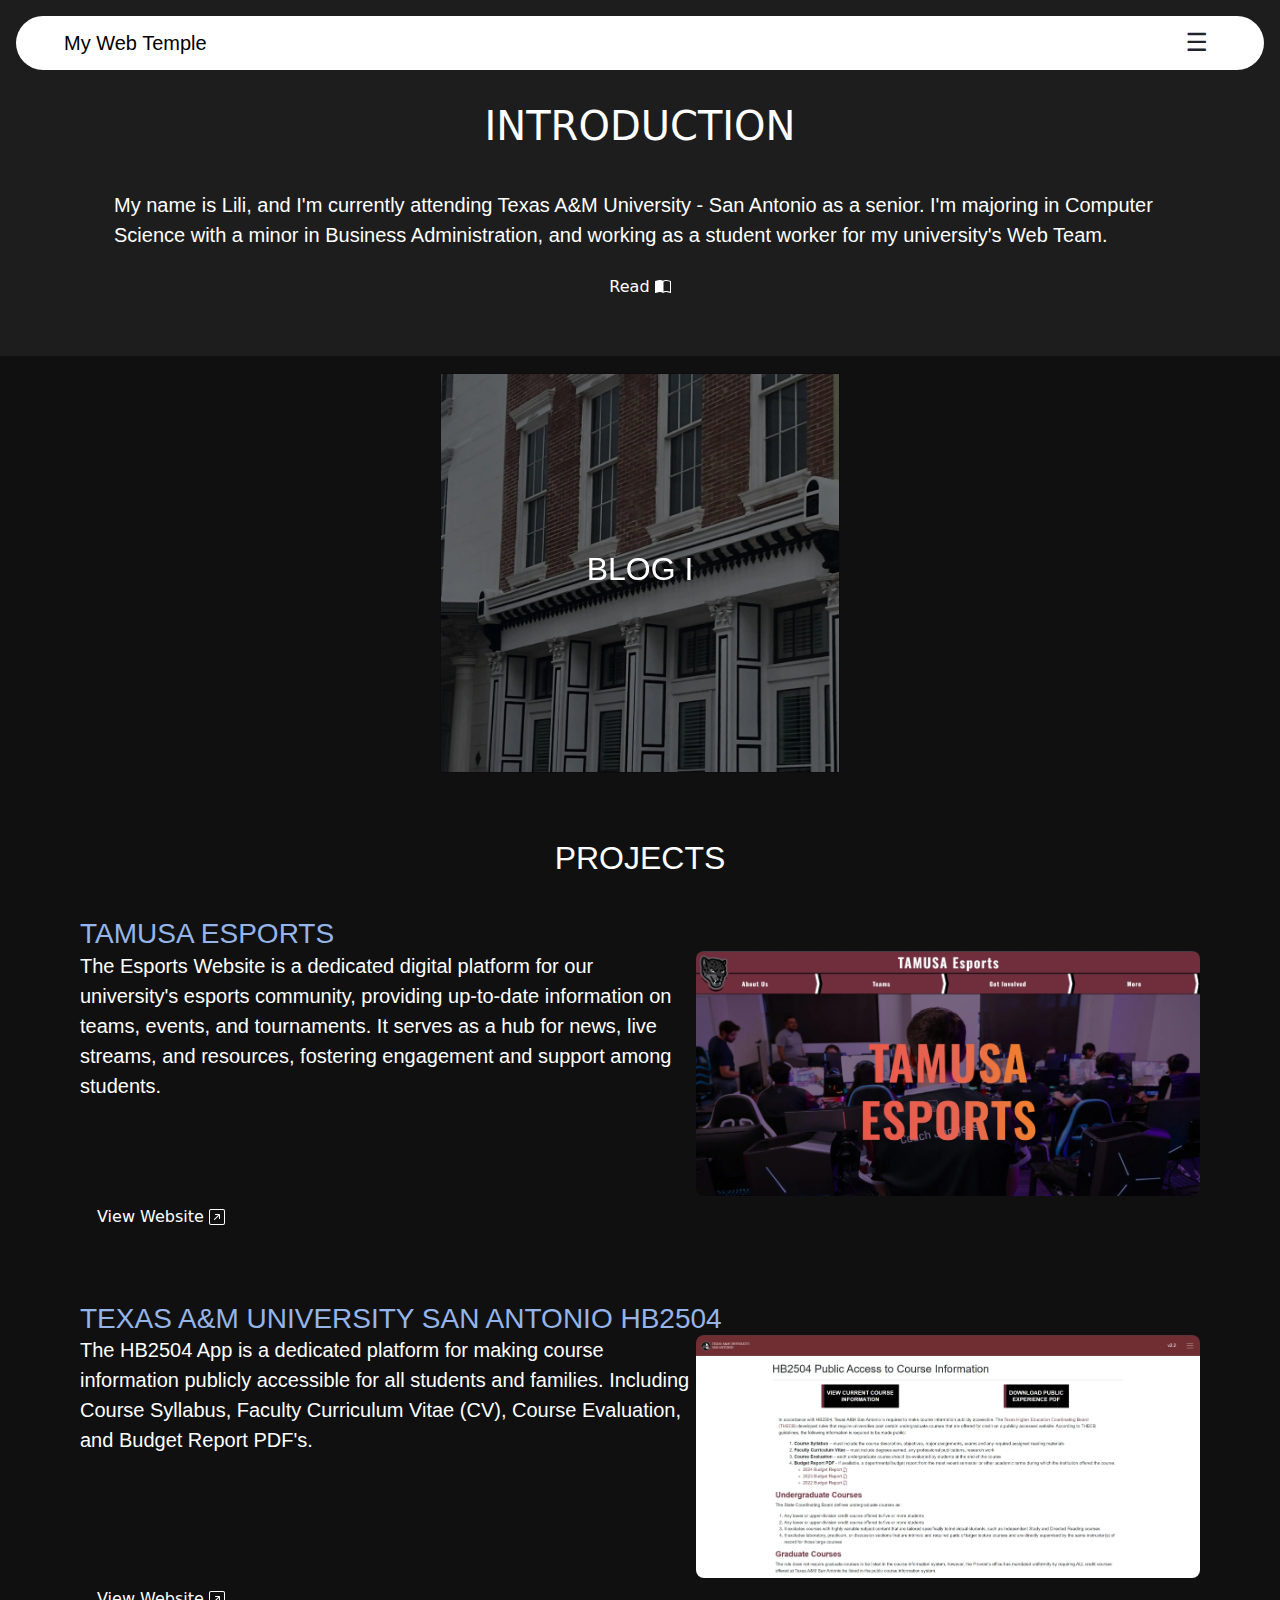
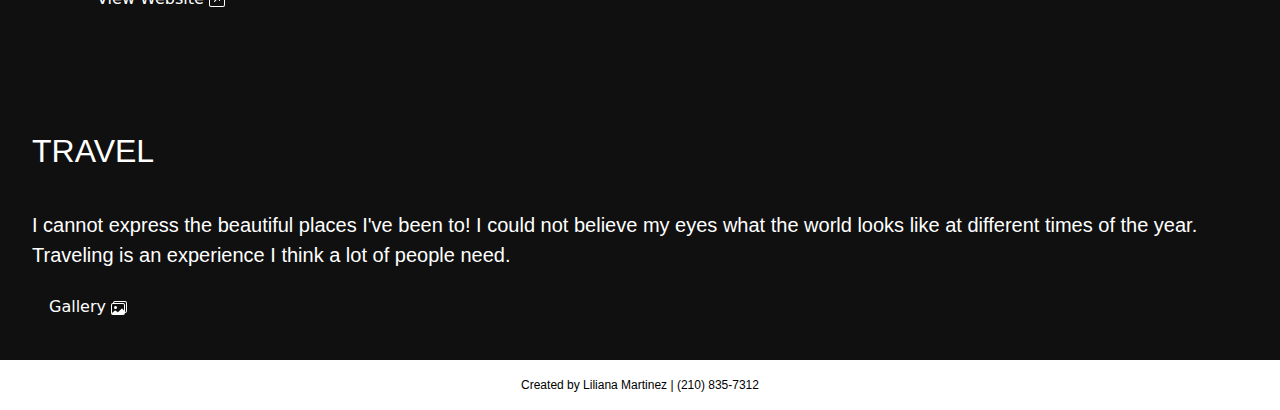
==== index.html @ 43b881ea "Updated index.html and blog-posts.html" ====
<!DOCTYPE html>
<html lang="en">
<head>
    <meta charset="UTF-8">
    <meta name="viewport" content="width=device-width, initial-scale=1.0">
    <title>My Web Temple</title>
    <link href="https://cdn.jsdelivr.net/npm/bootstrap@5.3.3/dist/css/bootstrap.min.css" rel="stylesheet" integrity="sha384-QWTKZyjpPEjISv5WaRU9OFeRpok6YctnYmDr5pNlyT2bRjXh0JMhjY6hW+ALEwIH" crossorigin="anonymous">
    <link href="https://fonts.googleapis.com/css2?family=Montserrat:wght@300&display=swap" rel="stylesheet">
    <link rel="stylesheet" href="/assets/app.css">
</head>
<body>
    <!-- ----------------------------- -->
            <!-- HEADER -->
    <!-- ----------------------------- -->
    <header>
        <div class="nav">
            <div class="title">
                <a href="index.html">My Web Temple</a>
            </div>
            <div class="icon" onclick="toggleMenu()">&#9776;</div>
            <div class="menu" id="myMenu">
                <a href="index.html">Home</a>
                <a href="about.html">About</a>
                <a href="blog-posts.html">Blog</a>
            </div>
        </div>

        <!-- ----------------------------- -->
                <!-- INTRODUCTION -->
        <!-- ----------------------------- -->
        <div class="container">
            <div class="text-container">
                <h1>INTRODUCTION</h1>
                <div class="text-body">
                    <p>My name is Lili, and I'm currently attending Texas A&M University - San Antonio as a senior. 
                        I'm majoring in Computer Science with a minor in Business Administration, and working as 
                        a student worker for my university's Web Team.
                    </p>
                </div>
                <a class="btn" href="about.html">Read <svg xmlns="http://www.w3.org/2000/svg" width="16" height="16" fill="currentColor" class="bi bi-book-half" viewBox="0 0 16 16">
                <path d="M8.5 2.687c.654-.689 1.782-.886 3.112-.752 1.234.124 2.503.523 3.388.893v9.923c-.918-.35-2.107-.692-3.287-.81-1.094-.111-2.278-.039-3.213.492zM8 1.783C7.015.936 5.587.81 4.287.94c-1.514.153-3.042.672-3.994 1.105A.5.5 0 0 0 0 2.5v11a.5.5 0 0 0 .707.455c.882-.4 2.303-.881 3.68-1.02 1.409-.142 2.59.087 3.223.877a.5.5 0 0 0 .78 0c.633-.79 1.814-1.019 3.222-.877 1.378.139 2.8.62 3.681 1.02A.5.5 0 0 0 16 13.5v-11a.5.5 0 0 0-.293-.455c-.952-.433-2.48-.952-3.994-1.105C10.413.809 8.985.936 8 1.783"/>
                </svg></a>
            </div>
        </div>
    </header>

    <!-- ----------------------- -->
            <!-- CARDS -->
    <!-- ----------------------- -->
    <div class="card-container">
        <div class="card">
            <div class="card-front card-1">
                <h2>BLOG I</h2>
            </div>
            <div class="card-back">
                <h2>MY VEGATARIAN JOURNEY</h2>
                <div class="card-body">
                    <p>A brief dive into how I changed my diet.</p>
                    <button id="button"><a href="my-vegetarian-journey.html">View</a></button>
                </div>
            </div>
        </div>
        <!-- <div class="card">
            <div class="card-front card-2">
                <h2>BLOG II</h2>
            </div>
            <div class="card-back">
                <h2>BACK SIDE</h2>
                <div class="card-body">
                    <p>Additional content on the back side of the card.</p>
                    <button id="button">View</button>
                </div>
            </div>
        </div>
        <div class="card">
            <div class="card-front card-3">
                <h2>BLOG III</h2>
            </div>
            <div class="card-back">
                <h2>BACK SIDE</h2>
                <div class="card-body">
                    <p>Additional content on the back side of the card.</p>
                    <button id="button">View</button>
                </div>
            </div>
        </div>
        <div class="card">
            <div class="card-front card-4">
                <h2>BLOG IV</h2>
            </div>
            <div class="card-back">
                <h2>BACK SIDE</h2>
                <div class="card-body">
                    <p>Additional content on the back side of the card.</p>
                <button id="button">View</button>
                </div>
            </div>
        </div> -->
    </div>

    <!-- ----------------------------- -->
            <!-- PROJECTS -->
    <!-- ----------------------------- -->
    <div class="con-two">
        <div class="txt">
            <h2>PROJECTS</h2>
            <div class="projects-container">
                <h3>TAMUSA ESPORTS</h3>
                <div class="project-container">
                    <p>The Esports Website is a dedicated digital platform for 
                        our university's esports community, providing up-to-date 
                        information on teams, events, and tournaments. It serves 
                        as a hub for news, live streams, and resources, fostering 
                        engagement and support among students.</p>
                    <img class="project-img" src="/img/tamusa-esports.webp" alt="">
                    </div>
                    <a class="btn" href="https://www.tamusa.edu/esports/">View Website <svg xmlns="http://www.w3.org/2000/svg" 
                        width="16" height="16" fill="currentColor" class="bi bi-arrow-up-right-square" viewBox="0 0 16 16">
                        <path fill-rule="evenodd" d="M15 2a1 1 0 0 0-1-1H2a1 1 0 0 0-1 1v12a1 1 0 0 0 1 1h12a1 1 0 0 0 1-1zM0 2a2 
                        2 0 0 1 2-2h12a2 2 0 0 1 2 2v12a2 2 0 0 1-2 2H2a2 2 0 0 1-2-2zm5.854 8.803a.5.5 0 1 1-.708-.707L9.243 
                        6H6.475a.5.5 0 1 1 0-1h3.975a.5.5 0 0 1 .5.5v3.975a.5.5 0 1 1-1 0V6.707z"/></svg>
                    </a>
            </div>
                
            <div class="projects-container">
                <h3>TEXAS A&M UNIVERSITY SAN ANTONIO HB2504</h3>
                <div class="project-container">
                    <p>The HB2504 App is a dedicated platform for making 
                        course information publicly accessible for all 
                        students and families. Including Course 
                        Syllabus, Faculty Curriculum Vitae (CV), Course 
                        Evaluation, and Budget Report PDF's. </p>
                    <img class="project-img" src="/img/hb2504.webp" alt="">
                </div>
                <a class="btn" href="https://apps.tamusa.edu/course-information/index.php">View Website <svg xmlns="http://www.w3.org/2000/svg" width="16" height="16" fill="currentColor" class="bi bi-arrow-up-right-square" viewBox="0 0 16 16">
                <path fill-rule="evenodd" d="M15 2a1 1 0 0 0-1-1H2a1 1 0 0 0-1 1v12a1 1 0 0 0 1 1h12a1 1 0 0 0 1-1zM0 2a2 2 0 0 1 2-2h12a2 2 0 0 1 2 2v12a2 2 0 0 1-2 2H2a2 2 0 0 1-2-2zm5.854 8.803a.5.5 0 1 1-.708-.707L9.243 6H6.475a.5.5 0 1 1 0-1h3.975a.5.5 0 0 1 .5.5v3.975a.5.5 0 1 1-1 0V6.707z"/>
                </svg></a>
            </div>
        </div>
    </div>

        <!-- ----------------------------- -->
                <!-- TRAVEL -->
        <!-- ----------------------------- -->
        <div class="travel-container">
            <h2>TRAVEL</h2>
            <div class="travel">
                <p>I cannot express the beautiful places I've been to! I could not believe my eyes what the world 
                    looks like at different times of the year. Traveling is an experience I think a lot of people need.
                </p>
                <a class="btn" href="/gallery/travel-gallery.html">Gallery <svg xmlns="http://www.w3.org/2000/svg" width="16" height="16" fill="currentColor" class="bi bi-images" viewBox="0 0 16 16">
                <path d="M4.502 9a1.5 1.5 0 1 0 0-3 1.5 1.5 0 0 0 0 3"/>
                <path d="M14.002 13a2 2 0 0 1-2 2h-10a2 2 0 0 1-2-2V5A2 2 0 0 1 2 3a2 2 0 0 1 2-2h10a2 2 0 0 1 2 2v8a2 2 0 0 1-1.998 2M14 2H4a1 1 0 0 0-1 1h9.002a2 2 0 0 1 2 2v7A1 1 0 0 0 15 11V3a1 1 0 0 0-1-1M2.002 4a1 1 0 0 0-1 1v8l2.646-2.354a.5.5 0 0 1 .63-.062l2.66 1.773 3.71-3.71a.5.5 0 0 1 .577-.094l1.777 1.947V5a1 1 0 0 0-1-1z"/>
                </svg></a>
            </div>
        </div>

    <!-- ----------------------------- -->
            <!-- FOOTER -->
    <!-- ----------------------------- -->
    <footer>
        <div class="footer">
            <p class="footer-info">Created by Liliana Martinez | (210) 835-7312</p>
        </div>
    </footer>

    <!-- ----------------------------- -->
            <!-- JAVASCRIPT -->
    <!-- ----------------------------- -->
    <script>
        // NAVBAR ICON FUNCTION
        function toggleMenu() {
            var menu = document.getElementById("myMenu");
            if (menu.style.display === "block") {
                menu.style.display = "none";
            } else {
                menu.style.display = "block";
            }
        }

        // ANNOUCEMENTS FUNCTION
        function announcementBox() {
            alert("🔔 ANNOUNCEMENT 🔔\nJust got my third stripe on my white belt! It's been a wild ride on this rollercoaster, and I'm happy to have made some great friends along the way!");
        }

        window.onload = function() {
            setTimeout(announcementBox, 1000);
        };
    </script>
    <script src="https://cdn.jsdelivr.net/npm/bootstrap@5.3.3/dist/js/bootstrap.bundle.min.js" integrity="sha384-YvpcrYf0tY3lHB60NNkmXc5s9fDVZLESaAA55NDzOxhy9GkcIdslK1eN7N6jIeHz" crossorigin="anonymous"></script>
</body>
</html>
---- assets/app.css ----
body {
    padding: 0;
    margin: 0;
    background-color: #000000ef;
}

a {
    color: black;
    text-decoration: none;
    font-family: 'Roboto', sans-serif;
}

p {
    color: white !important;
    font-family: 'Inter', sans-serif;
    font-size: 20px;
}

h1 {
    color: white;
    font-weight: 400;
}

h2 {
    color: white;
    font-family: 'Inter', sans-serif;
}

h3 {
    color: #95B5EA;
    font-family: 'Inter', sans-serif;
    margin: 0;
    text-align: start;
}

header {
    padding: 1rem;
    background-color: #1e1e1eef;
    background-position: center;
    background-repeat: no-repeat;
    background-size: cover;
}

/* ---------------------- */
    /* INTRODUCTION */
/* ---------------------- */
.text-body {
    margin-top: 2rem;
}

/* ---------------- */
    /* CARD */
/* ---------------- */
.card-container {
    perspective: 1000px;
    padding: 1rem;
    display: flex;
    flex-direction: row;
    justify-content: center;
    align-items: center;
}

.card {
    width: 25rem;
    height: 25rem;
    margin: 0.1rem;
    padding: 1rem;
    border-radius: 0;
    background-color: transparent;
    position: relative;
    transform-style: preserve-3d;
    transition: transform 0.6s;
}

.card-front,
.card-back {
    position: absolute;
    width: 100%;
    height: 100%;
    backface-visibility: hidden;
    display: flex;
    flex-direction: column;
    justify-content: center;
    align-items: center;
    text-align: center;
    padding: 1rem;
    top: 0;
    left: 0;
}

.card-back {
    background-color: #4b4b4b;
    transform: rotateY(180deg);
}

.card:hover {
    transform: rotateY(-180deg);
}

.card-body {
    display: flex;
    flex-direction: column;
    justify-content: center;
    align-items: center;
}

.card-1 {
    background-image: url('/img/BLD_2_Dark.webp');
    background-position: center;
    background-repeat: no-repeat;
    background-size: cover;
}

.card-2 {
    background-image: url('/img/BLD_3_Dark.webp');
    background-position: center;
    background-repeat: no-repeat;
    background-size: cover;
}

.card-3 {
    background-image: url('/img/BLD_5_Dark.webp');
    background-position: center;
    background-repeat: no-repeat;
    background-size: cover;
}

.card-4 {
    background-image: url('/img/Cancun-Building-2.webp');
    background-position: center;
    background-repeat: no-repeat;
    background-size: cover;
}

/* -------------------------- */
        /* CONTAINERS */
/* -------------------------- */
.container {
    width: 100%;
    display: flex;
    justify-content: center;
    align-items: center;
}

.con-two {
    width: 100%;
    height: auto;
    display: flex;
    justify-content: center;
    align-items: center;
}

.projects-container {
    margin: 2rem;
}

.project-container{
    display: flex;
    flex-direction: row;
}

/* -------------------------- */
        /* BODY TEXT */
/* -------------------------- */
.text-container {
    border-radius: 1rem;
    padding: 2rem;
    height: auto;
    display: flex;
    flex-direction: column;
    justify-content: center;
    align-items: center !important;
}

.txt {
    margin: 1rem !important;
    border-radius: 1rem;
    padding: 2rem;
    height: auto;
    display: flex;
    flex-direction: column;
    justify-content: center;
    align-items: center !important;
}

.txt p {
    color: black;
}

.txt-end {
    padding: 1rem;
}

.txt-end p {
    color: white;
}

.small-title {
    margin: 0;
    font-size: 1.12rem;
    font-family: 'Roboto', sans-serif;
}

.home-title {
    color: #FCF5C7;
    margin-top: 0;
    margin-bottom: 0.5rem;
}

.white-text {
    color: white;
    font-size: 16px;
    font-family: 'Poppins', sans-serif;
    font-weight: 100;
    margin: 0.5rem 0;
}

.title {
    font-size: 20px;
    color: black;
}

.sm-title {
    color: white;
    margin: 0;
}

.posts-title {
    padding-top: 1rem;
    margin-bottom: 0;
    text-align: center;
    color: white;
}

/* -------------------------- */
        /* BUTTONS */
/* -------------------------- */
.btn {
    padding: 0.5rem 1rem;
    color: white;
}

.btn:hover {
    background-color: white;
    color: black;
    border-radius: 3px;
}

.view-btn {
    font-size: 20px;
    color: white;
    background-color: transparent;
    padding: 0.5rem 1rem;
    border-radius: 3px;
    border: solid 2px white;
}

.view-btn:hover {
    background-color: white;
    border-color: white;
    color: black;
}

#button {
    color: black;
    padding: 0.3rem 2rem;
    background-color: white;
    border: solid 1px white;
    border-radius: 3px;
    text-align: center;
}

/* -------------------------- */
            /* SVG */
/* -------------------------- */
svg {
    text-align: center;
}

/* -------------------------- */
        /* ABOUT PAGE */
/* -------------------------- */
.about-container {
    background-color: #1e1e1eef;
    width: 100%;
}

.about-title {
    margin-top: 0;
    color: white;
    font-family: 'Inter', sans-serif;
    margin-left: 3rem;
    text-align: start;
}

.about-text-container {
    display: flex;
    flex-direction: row;
    justify-content: center;
    align-items: center;
}

.img-container {
    margin: 1rem;
    display: flex;
    justify-content: start;
    align-items: start;
    width: 25%;
    height: 30%;
}

.img-container img {
    display: flex;
    justify-content: start;
    align-items: start;
    width: 100%;
    height: auto;
}

.about-text-body {
    margin: 1rem;
    color: white;
    width: 50%;
    height: 50%;
}

.about-text-body p {
    font-size: 20px;
}

.profile-img {
    box-shadow: 3px 3px 8px black;
}

/* -------------------------- */
        /* NAVBAR */
/* -------------------------- */
.menu {
    font-family: 'Inter', sans-serif;
    display: none;
    position: absolute;
    background-color: white;
    box-shadow: 0px 8px 16px 0px #00000033;
    z-index: 1;
    right: 0;
    top: 60px; /* Adjust based on header height */
    margin: 1rem;
    border-radius: 5px;
}

.menu a {
    color: black;
    padding: 12px 16px;
    text-decoration: none;
    display: block;
    text-align: left;
}

.menu a:hover {
    background-color: #c3c3c3;
    border-radius: 5px;
}

.icon {
    padding: 0.5rem;
    display: block;
    user-select: none;
    font-size: 25px; /* Icon size */
    cursor: pointer;
}

.nav {
    display: flex;
    flex-direction: row;
    justify-content: space-between;
    align-items: center;
    padding-left: 3rem;
    padding-right: 3rem;
    background-color: white;
    border-radius: 50px;
}

/* -------------------------- */
        /* BLOG PAGE */
/* -------------------------- */
.blog {
    width: 100%;
    height: auto;
    text-align: center;
}

.blog-titles {
    margin: 1rem;
    text-align: start;
}

.white-blog-title {
    color: #f1f1f1;
}

/* -------------------------- */
        /* BLOG 1 */
/* -------------------------- */
.blog-title {
    color: #f1f1f1;
    font-family: 'Inter', sans-serif;
    font-weight: 400;
}

.blog-txt-title {
    font-size: 40px;
    text-align: center;
}

.blog-txt-body {
    text-align: center;
}

.blog-txt {
    color: #f1f1f1;
    font-family: 'Inter', sans-serif;
    font-size: 26px;
    text-align: center;
    padding: 1rem;
    margin: 0;
}

/* -------------------------- */
        /* FOOTER */
/* -------------------------- */
.footer {
    background-color: white;
    height: auto;
    width: 100%;
    display: flex;
    justify-content: center;
    align-items: center;
}

.footer-info {
    padding: 1rem 0 1rem 0;
    margin: 0;
    font-size: 12px;
    color: black !important;
}

/* -------------------------- */
        /* GALLERY */
/* -------------------------- */
.gallery-container {
    margin: 1rem;
    text-align: center;
    display: flex;
    flex-direction: column;
    justify-content: center;
    align-items: center;
}

.row {
    display: flex;
    flex-direction: row;
    justify-content: center;
    align-items: center;
}

.col {
    width: 50%;
    height: 50%;
    margin: 2rem;
}

.col img {
    width: 100%;
    height: 100%;
}

/* -------------------------- */
        /* PROJECTS */
/* -------------------------- */
.project-img {
    width: 45%;
    height: 45%;
    border-radius: 0.5rem;
}

/* -------------------------- */
        /* TRAVEL */
/* -------------------------- */
.travel-container {
    padding: 2rem;
    width: 100%;
    height: auto;
    display: flex;
    flex-direction: column;
    justify-content: start;
    align-items: start;
}

.travel {
    margin-top: 2rem;
    display: flex;
    flex-direction: column;
    justify-content: center;
    align-items: start;
}

/* -------------------------- */
        /* MEDIA */
/* -------------------------- */
@media (max-width: 390px) {
    h1 {
        font-size: 18px;
    }

    p {
        font-size: 15px;
    }

    .icon {
        padding: 0.2rem;
        font-size: 25px; /* Icon size */
    }

    .projects-container {
        margin: 1rem;
    }

    .project-container {
        display: flex;
        flex-direction: column;
    }

    .project-img {
        padding-bottom: 1rem;
        margin-bottom: 1rem;
        width: 100%;
        height: 100%;
    }

    .about-text-container {
        display: flex;
        flex-direction: column !important;
        justify-content: center;
        align-items: center;
    }

    .img-container {
        margin: 0;
        padding: 0;
        display: flex;
        justify-content: center;
        align-items: center;
    }

    .profile-img {
        padding: 1rem;
        box-shadow: none;
    }

    .card-container {
        padding: 0;
        display: flex;
        flex-direction: column;
        justify-content: center;
        align-items: center;
    }

    .card {
        margin: 1rem;
        width: 18rem;
        height: 18rem;
    }
}

/* ---------------- */
    /* 430px */
/* ---------------- */
@media (max-width: 430px) {
    h1 {
        font-size: 26px;
    }

    .container {
        width: 100%;
        display: flex;
        flex-direction: column;
        justify-content: start;
        align-items: start;
    }

    .txt {
        padding: 1rem;
    }

    .box-container {
        display: flex;
        flex-direction: column;
        justify-content: center;
        align-items: center;
    }

    .con-two {
        padding: 0;
        width: 100%;
        display: flex;
        justify-content: center;
        align-items: center;
    }

    .about-title {
        color: white;
        font-weight: 600;
        font-size: 28px;
    }

    .about-text-container {
        display: flex;
        flex-direction: column !important;
        justify-content: center;
        align-items: center;
    }

    .about-text-body {
        margin: 0;
        padding: 1rem;
        width: 75%;
        height: auto;
    }

    .about-text-body p {
        font-size: 20px;
    }

    .img-container {
        width: 100%;
        height: auto;
    }

    .img-container img {
        border-radius: 0;
    }

    .about-title {
        text-align: center;
        margin-left: 0;
    }

    .bread-crumb {
        display: flex;
        flex-direction: row;
        justify-content: center;
        align-items: center;
        margin: 0;
    }

    .row {
        display: flex;
        flex-direction: column;
        justify-content: center;
        align-items: center;
    }

    .col {
        margin: 1rem;
        width: 100%;
    }

    .projects-container {
        margin: 1rem;
    }

    .project-container {
        display: flex;
        flex-direction: column;
    }

    .project-img {
        padding-bottom: 1rem;
        margin-bottom: 1rem;
        width: 100%;
        height: 100%;
    }

    .card-container {
        padding: 0;
        display: flex;
        flex-direction: column;
        justify-content: center;
        align-items: center;
    }

    .card {
        margin: 1rem;
        width: 18rem;
        height: 18rem;
    }
}

/* ---------------- */
    /* 768px */
/* ---------------- */
@media (max-width: 768px) {
    .con-two {
        width: 100%;
        padding: 0;
        display: flex;
        justify-content: center;
        align-items: center;
    }

    .box-container {
        width: 100%;
        display: flex;
        flex-direction: column;
    }

    .txt-end {
        display: flex;
        flex-direction: column;
        justify-content: end;
    }

    .about-title {
        color: white;
        font-weight: 600;
        font-size: 28px;
    }

    .about-text-container {
        display: flex;
        flex-direction: column;
        justify-content: center;
        align-items: center;
    }

    .about-text-body {
        margin: 0;
        padding: 1rem;
        width: 75%;
        height: auto;
    }

    .img-container {
        border-radius: 0;
        width: 100%;
        height: auto;
    }

    .img-container img {
        border-radius: 0;
    }

    .about-title {
        text-align: center;
        margin-left: 0;
    }

    .projects-container {
        margin: 1rem;
    }

    .project-container {
        display: flex;
        flex-direction: column;
    }

    .project-img {
        padding-bottom: 1rem;
        margin-bottom: 1rem;
        width: 100%;
        height: 100%;
    }
}

/* ---------------- */
    /* 820px */
/* ---------------- */
@media (max-width: 820px) {
    .con-two {
        width: 100%;
        padding: 0;
        display: flex;
        justify-content: center;
        align-items: center;
    }

    .box-container {
        width: 100%;
        display: flex;
        flex-direction: column;
    }

    .txt-end {
        display: flex;
        flex-direction: column;
        justify-content: end;
    }

    .about-title {
        color: white;
        font-weight: 600;
        font-size: 28px;
    }

    .about-text-container {
        display: flex;
        flex-direction: row;
        justify-content: center;
        align-items: center;
    }

    .about-text-body {
        margin: 0;
        padding: 1rem;
        width: 75%;
        height: auto;
    }

    .img-container {
        border-radius: 0;
        width: 100%;
        height: auto;
    }

    .img-container img {
        border-radius: 0;
    }

    .about-title {
        text-align: center;
        margin-left: 0;
    }

    .projects-container {
        margin: 1rem;
    }

    .project-container {
        display: flex;
        flex-direction: column;
    }

    .project-img {
        padding-bottom: 1rem;
        margin-bottom: 1rem;
        width: 100%;
        height: 100%;
    }

    .profile-img {
        width: 20rem !important;
        height: 20rem !important;
    }
}

/* ---------------- */
    /* 1064px */
/* ---------------- */
@media (max-width: 1064px) {
    .blog-txt-body {
        padding: 1rem;
    }

    .con-two {
        width: 100%;
        padding: 0;
        display: flex;
        justify-content: center;
        align-items: center;
    }

    .box-container {
        width: 100%;
        display: flex;
        flex-direction: column;
    }

    .txt-end {
        display: flex;
        flex-direction: column;
        justify-content: end;
    }

    .about-title {
        color: white;
        font-weight: 600;
        font-size: 28px;
    }

    .about-text-container {
        display: flex;
        flex-direction: row;
        justify-content: center;
        align-items: center;
    }

    .about-text-body {
        width: 100%;
        height: auto;
        display: flex;
        flex-direction: column;
        justify-content: center;
        align-items: start;
    }

    .about-text-body p {
        font-size: 15px;
    }

    .img-container {
        border-radius: 0;
        width: 100%;
        height: auto;
        display: flex;
        justify-content: center;
        align-items: center;
    }

    .img-container img {
        border-radius: 0;
    }

    .about-title {
        text-align: center;
        margin-left: 0;
    }

    .projects-container {
        margin: 1rem;
    }

    .project-container {
        display: flex;
        flex-direction: column;
    }

    .project-img {
        padding-bottom: 1rem;
        margin-bottom: 1rem;
        width: 100%;
        height: 100%;
    }

    .profile-img {
        width: 20rem !important;
        height: 20rem !important;
    }
}
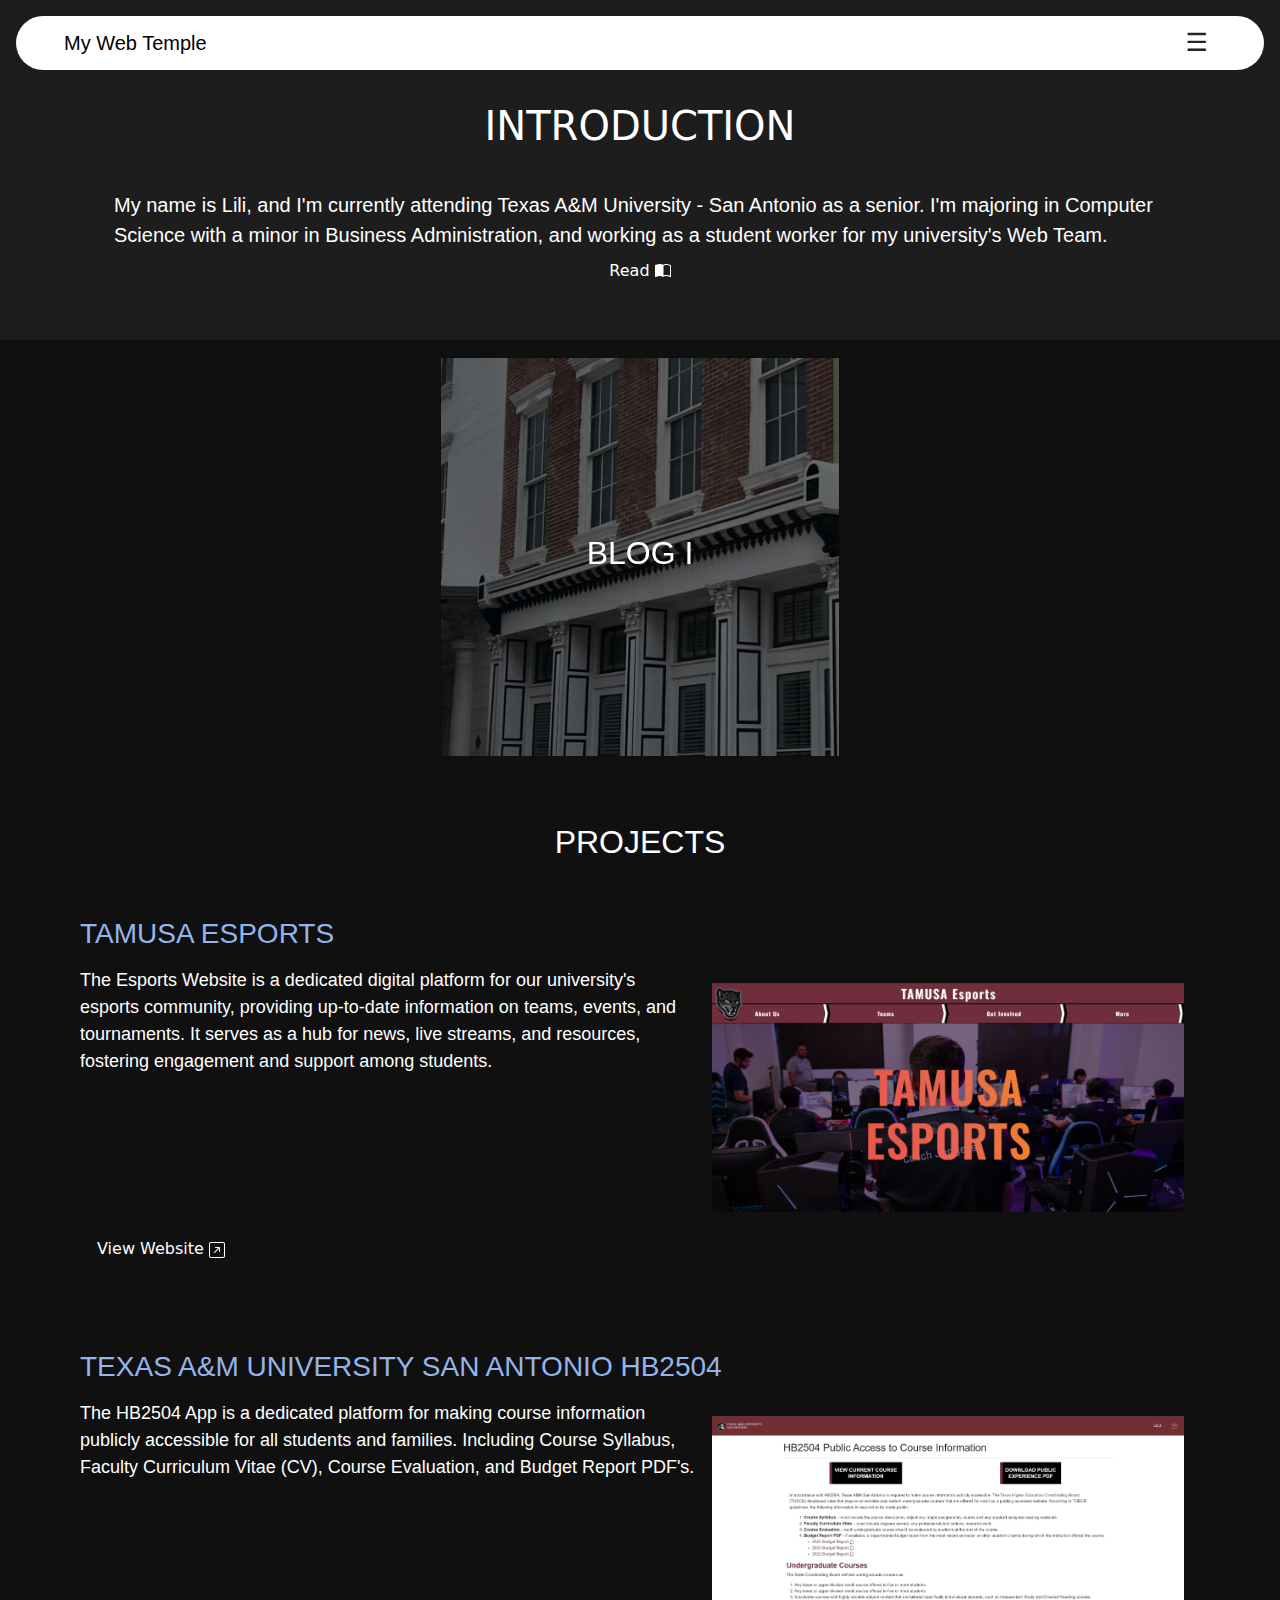
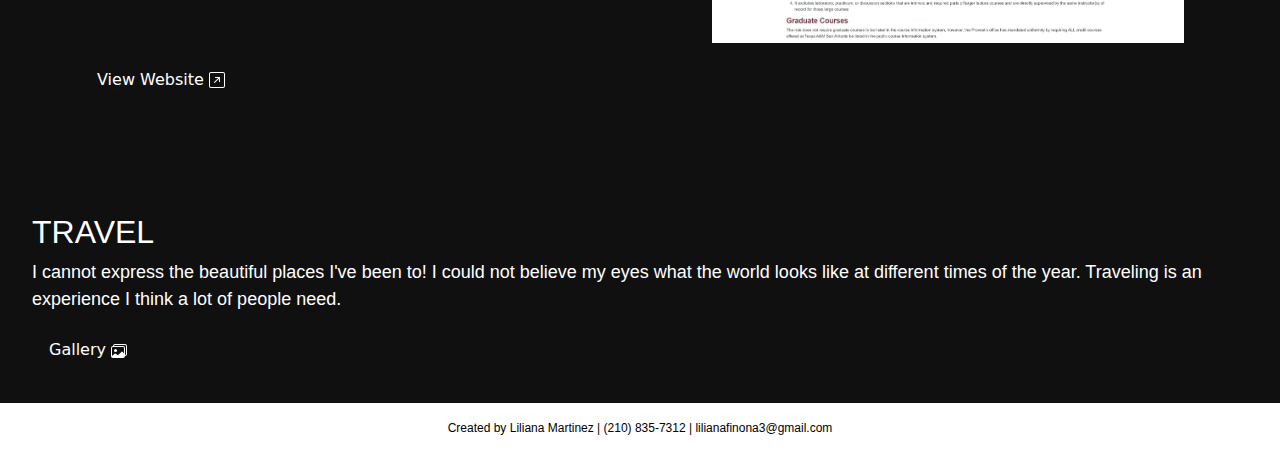
==== commit 98dec085: "Merge pull request #115 from LiliMartinez23/lili-branch" ====
--- a/index.html
+++ b/index.html
@@ -53,7 +53,7 @@
                 <h2>BLOG I</h2>
             </div>
             <div class="card-back">
-                <h2>MY VEGATARIAN JOURNEY</h2>
+                <h2>MY VEGETARIAN JOURNEY</h2>
                 <div class="card-body">
                     <p>A brief dive into how I changed my diet.</p>
                     <button id="button"><a href="my-vegetarian-journey.html">View</a></button>
@@ -160,7 +160,7 @@
     <!-- ----------------------------- -->
     <footer>
         <div class="footer">
-            <p class="footer-info">Created by Liliana Martinez | (210) 835-7312</p>
+            <p class="footer-info">Created by Liliana Martinez | (210) 835-7312 | <a href="mailto:lilianafinona3@gmail.com">lilianafinona3@gmail.com</a></p>
         </div>
     </footer>
 
--- a/assets/app.css
+++ b/assets/app.css
@@ -13,7 +13,7 @@
 p {
     color: white !important;
     font-family: 'Inter', sans-serif;
-    font-size: 20px;
+    margin: 0;
 }
 
 h1 {
@@ -30,6 +30,7 @@
     color: #95B5EA;
     font-family: 'Inter', sans-serif;
     margin: 0;
+    padding: 1rem 0 1rem 0;
     text-align: start;
 }
 
@@ -46,6 +47,10 @@
 /* ---------------------- */
 .text-body {
     margin-top: 2rem;
+}
+
+.text-body p {
+    font-size: 20px;
 }
 
 /* ---------------- */
@@ -413,6 +418,12 @@
 }
 
 .blog-txt-body {
+    width: 100%;
+    padding: 2rem;
+    display: flex;
+    flex-direction: column;
+    justify-content: center;
+    align-items: center;
     text-align: center;
 }
 
@@ -425,6 +436,43 @@
     margin: 0;
 }
 
+.blog-body {
+    margin-top: 1rem;
+    display: flex;
+    flex-direction: row;
+    justify-content: center;
+    align-items: center;
+}
+
+/* .blog-body p {
+    font-size: 18px;
+} */
+
+.blog-body-list {
+    text-align: start;
+    padding: 0 5rem 0 5rem;
+    width: 100%;
+    display: flex;
+    flex-direction: column;
+    justify-content: center;
+    align-items: center;
+}
+
+.blog-body-list p {
+    margin-bottom: 1rem;
+}
+
+.blog-img {
+    width: 15rem;
+    height: auto;
+    margin-top: 0.5rem;
+    transition: transform 0.3s ease;
+}
+
+.blog-img:hover {
+    transform: scale(1.07);
+}
+
 /* -------------------------- */
         /* FOOTER */
 /* -------------------------- */
@@ -481,6 +529,11 @@
     width: 45%;
     height: 45%;
     border-radius: 0.5rem;
+    padding: 1rem;
+}
+
+.project-container p {
+    font-size: 18px;
 }
 
 /* -------------------------- */
@@ -497,11 +550,15 @@
 }
 
 .travel {
-    margin-top: 2rem;
     display: flex;
     flex-direction: column;
     justify-content: center;
     align-items: start;
+}
+
+.travel p {
+    font-size: 18px;
+    margin-bottom: 1rem;
 }
 
 /* -------------------------- */
@@ -569,6 +626,10 @@
         margin: 1rem;
         width: 18rem;
         height: 18rem;
+    }
+
+    .blog-body-list {
+        padding: 0;
     }
 }
 
@@ -691,8 +752,12 @@
 
     .card {
         margin: 1rem;
-        width: 18rem;
-        height: 18rem;
+        width: 22rem;
+        height: 22rem;
+    }
+
+    .blog-body-list {
+        padding: 0;
     }
 }
 
@@ -769,6 +834,11 @@
         margin-bottom: 1rem;
         width: 100%;
         height: 100%;
+    }
+
+    .blog-img {
+        width: 15rem;
+        height: auto;
     }
 }
 
@@ -945,4 +1015,12 @@
         width: 20rem !important;
         height: 20rem !important;
     }
+
+    .blog-body {
+        margin-top: 1rem;
+        display: flex;
+        flex-direction: column;
+        justify-content: center;
+        align-items: center;
+    }
 }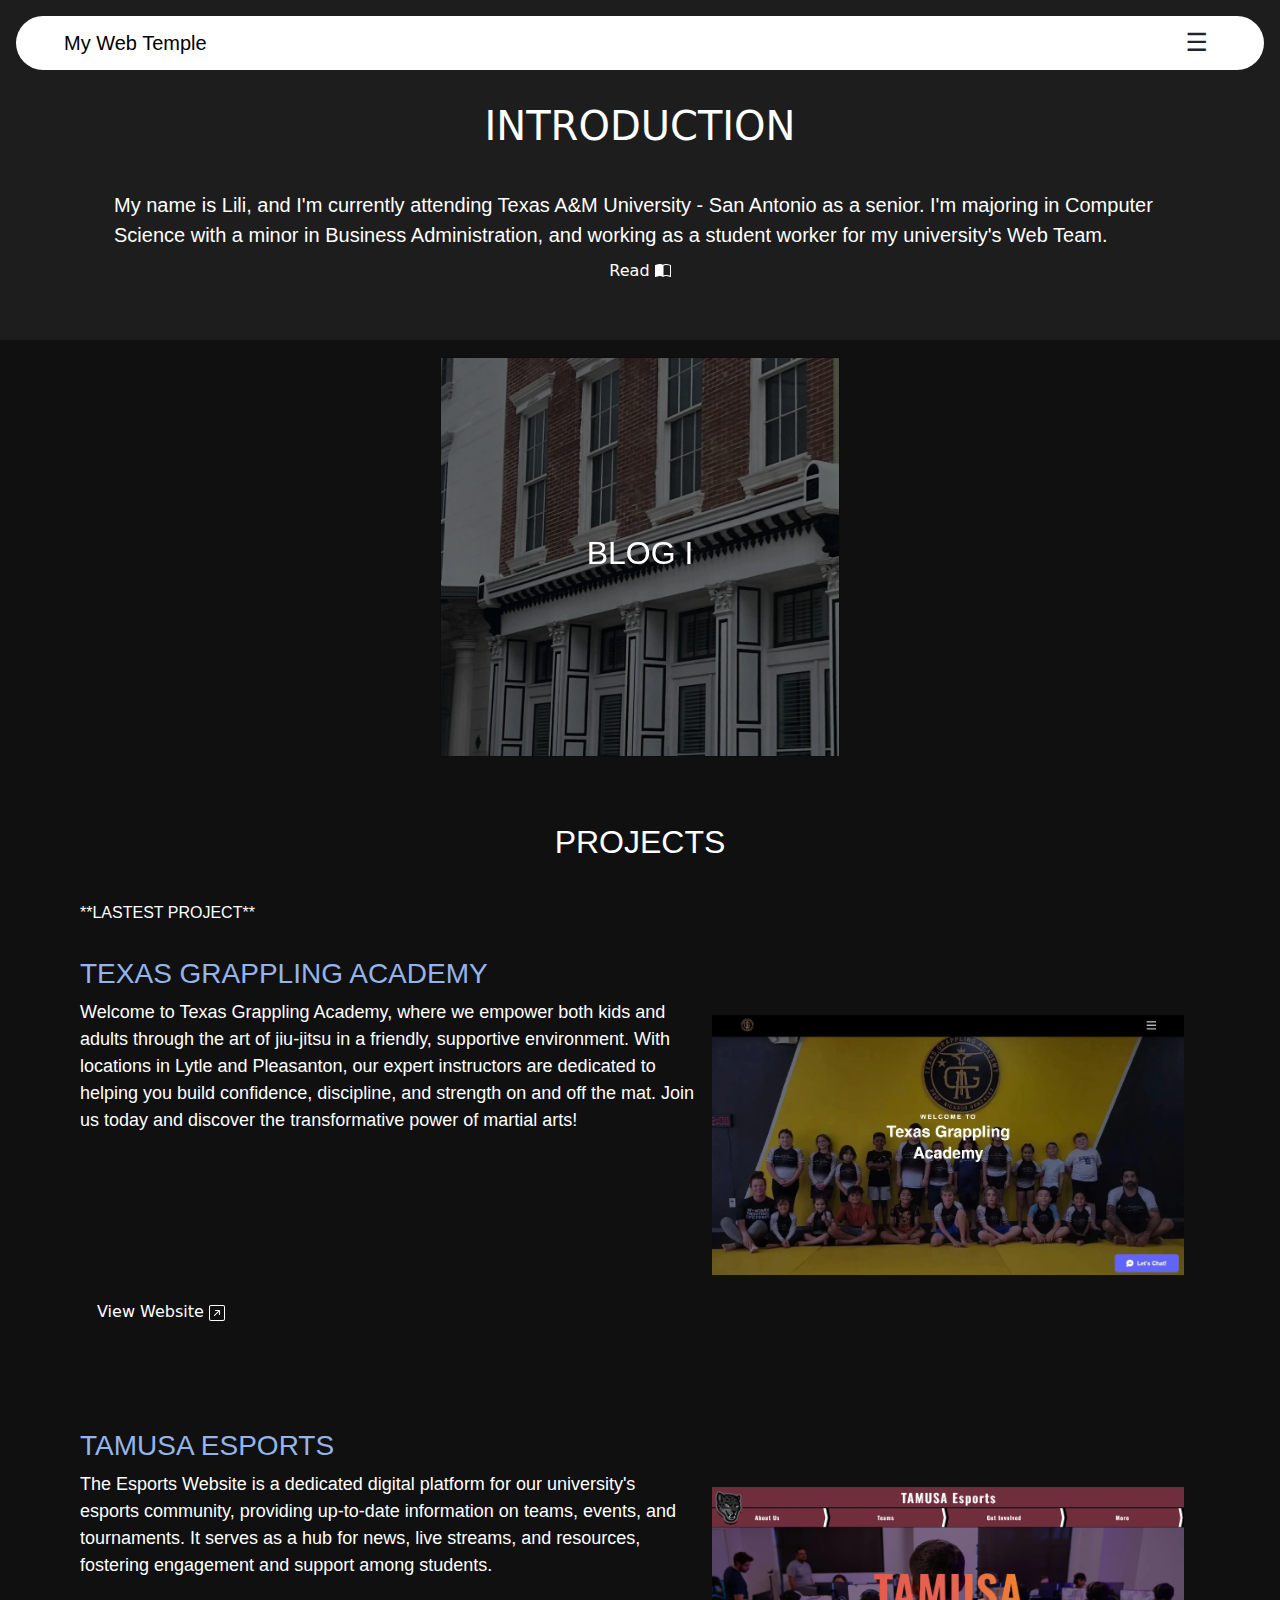
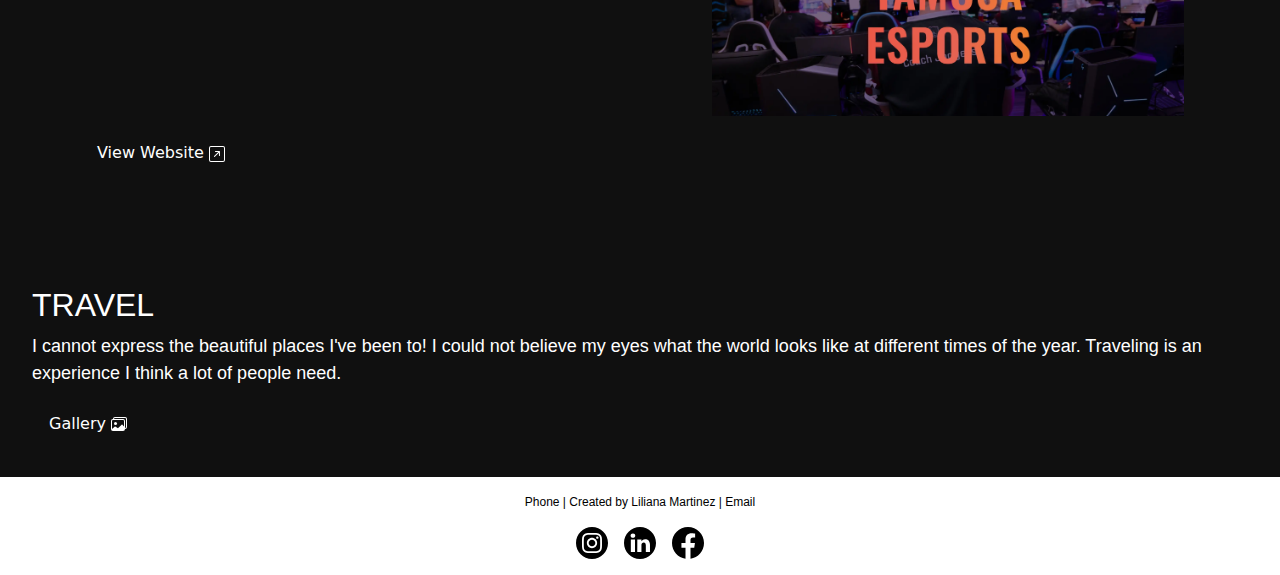
==== commit 132c2084: "Updated website" ====
--- a/index.html
+++ b/index.html
@@ -22,6 +22,7 @@
                 <a href="index.html">Home</a>
                 <a href="about.html">About</a>
                 <a href="blog-posts.html">Blog</a>
+                <a href="https://docs.google.com/forms/d/e/1FAIpQLSdhPX6Dg9FpNwDkByCPZwPA1R-9OQRa6spCussmtVrqoY-s1A/viewform?usp=sharing">Contact</a>
             </div>
         </div>
 
@@ -104,6 +105,26 @@
     <div class="con-two">
         <div class="txt">
             <h2>PROJECTS</h2>
+            <div class="projects-container">
+                <p>**LASTEST PROJECT**</p>
+                <h3>TEXAS GRAPPLING ACADEMY</h3>
+                <div class="project-container">
+                    <p>Welcome to Texas Grappling Academy, where we 
+                        empower both kids and adults through the art 
+                        of jiu-jitsu in a friendly, supportive environment. 
+                        With locations in Lytle and Pleasanton, our 
+                        expert instructors are dedicated to helping you 
+                        build confidence, discipline, and strength on 
+                        and off the mat. Join us today and discover the 
+                        transformative power of martial arts!
+                    </p>
+                    <img class="project-img" src="/img/texas-grappling-academy.webp" alt="">
+                </div>
+                <a class="btn" href="https://texasgrapplingacademy.com">View Website <svg xmlns="http://www.w3.org/2000/svg" width="16" height="16" fill="currentColor" class="bi bi-arrow-up-right-square" viewBox="0 0 16 16">
+                <path fill-rule="evenodd" d="M15 2a1 1 0 0 0-1-1H2a1 1 0 0 0-1 1v12a1 1 0 0 0 1 1h12a1 1 0 0 0 1-1zM0 2a2 2 0 0 1 2-2h12a2 2 0 0 1 2 2v12a2 2 0 0 1-2 2H2a2 2 0 0 1-2-2zm5.854 8.803a.5.5 0 1 1-.708-.707L9.243 6H6.475a.5.5 0 1 1 0-1h3.975a.5.5 0 0 1 .5.5v3.975a.5.5 0 1 1-1 0V6.707z"/>
+                </svg></a>
+            </div>
+
             <div class="projects-container">
                 <h3>TAMUSA ESPORTS</h3>
                 <div class="project-container">
@@ -121,21 +142,6 @@
                         6H6.475a.5.5 0 1 1 0-1h3.975a.5.5 0 0 1 .5.5v3.975a.5.5 0 1 1-1 0V6.707z"/></svg>
                     </a>
             </div>
-                
-            <div class="projects-container">
-                <h3>TEXAS A&M UNIVERSITY SAN ANTONIO HB2504</h3>
-                <div class="project-container">
-                    <p>The HB2504 App is a dedicated platform for making 
-                        course information publicly accessible for all 
-                        students and families. Including Course 
-                        Syllabus, Faculty Curriculum Vitae (CV), Course 
-                        Evaluation, and Budget Report PDF's. </p>
-                    <img class="project-img" src="/img/hb2504.webp" alt="">
-                </div>
-                <a class="btn" href="https://apps.tamusa.edu/course-information/index.php">View Website <svg xmlns="http://www.w3.org/2000/svg" width="16" height="16" fill="currentColor" class="bi bi-arrow-up-right-square" viewBox="0 0 16 16">
-                <path fill-rule="evenodd" d="M15 2a1 1 0 0 0-1-1H2a1 1 0 0 0-1 1v12a1 1 0 0 0 1 1h12a1 1 0 0 0 1-1zM0 2a2 2 0 0 1 2-2h12a2 2 0 0 1 2 2v12a2 2 0 0 1-2 2H2a2 2 0 0 1-2-2zm5.854 8.803a.5.5 0 1 1-.708-.707L9.243 6H6.475a.5.5 0 1 1 0-1h3.975a.5.5 0 0 1 .5.5v3.975a.5.5 0 1 1-1 0V6.707z"/>
-                </svg></a>
-            </div>
         </div>
     </div>
 
@@ -160,7 +166,12 @@
     <!-- ----------------------------- -->
     <footer>
         <div class="footer">
-            <p class="footer-info">Created by Liliana Martinez | (210) 835-7312 | <a href="mailto:lilianafinona3@gmail.com">lilianafinona3@gmail.com</a></p>
+            <p class="footer-info"><a href="tel:2108357312">Phone</a> | Created by Liliana Martinez | <a href="mailto:lilianafinona3@gmail.com">Email</a></p>
+            <div class="social-media">
+                <a href="https://www.instagram.com/lilianafmartinezz/"><svg class="sm-link" height="100%" style="fill-rule:evenodd;clip-rule:evenodd;stroke-linejoin:round;stroke-miterlimit:2;" version="1.1" viewBox="0 0 512 512" width="100%" xml:space="preserve" xmlns="http://www.w3.org/2000/svg" xmlns:serif="http://www.serif.com/" xmlns:xlink="http://www.w3.org/1999/xlink"><path d="M256,0c141.29,0 256,114.71 256,256c0,141.29 -114.71,256 -256,256c-141.29,0 -256,-114.71 -256,-256c0,-141.29 114.71,-256 256,-256Zm0,96c-43.453,0 -48.902,0.184 -65.968,0.963c-17.03,0.777 -28.661,3.482 -38.839,7.437c-10.521,4.089 -19.444,9.56 -28.339,18.455c-8.895,8.895 -14.366,17.818 -18.455,28.339c-3.955,10.177 -6.659,21.808 -7.437,38.838c-0.778,17.066 -0.962,22.515 -0.962,65.968c0,43.453 0.184,48.902 0.962,65.968c0.778,17.03 3.482,28.661 7.437,38.838c4.089,10.521 9.56,19.444 18.455,28.34c8.895,8.895 17.818,14.366 28.339,18.455c10.178,3.954 21.809,6.659 38.839,7.436c17.066,0.779 22.515,0.963 65.968,0.963c43.453,0 48.902,-0.184 65.968,-0.963c17.03,-0.777 28.661,-3.482 38.838,-7.436c10.521,-4.089 19.444,-9.56 28.34,-18.455c8.895,-8.896 14.366,-17.819 18.455,-28.34c3.954,-10.177 6.659,-21.808 7.436,-38.838c0.779,-17.066 0.963,-22.515 0.963,-65.968c0,-43.453 -0.184,-48.902 -0.963,-65.968c-0.777,-17.03 -3.482,-28.661 -7.436,-38.838c-4.089,-10.521 -9.56,-19.444 -18.455,-28.339c-8.896,-8.895 -17.819,-14.366 -28.34,-18.455c-10.177,-3.955 -21.808,-6.66 -38.838,-7.437c-17.066,-0.779 -22.515,-0.963 -65.968,-0.963Zm0,28.829c42.722,0 47.782,0.163 64.654,0.933c15.6,0.712 24.071,3.318 29.709,5.509c7.469,2.902 12.799,6.37 18.397,11.969c5.6,5.598 9.067,10.929 11.969,18.397c2.191,5.638 4.798,14.109 5.509,29.709c0.77,16.872 0.933,21.932 0.933,64.654c0,42.722 -0.163,47.782 -0.933,64.654c-0.711,15.6 -3.318,24.071 -5.509,29.709c-2.902,7.469 -6.369,12.799 -11.969,18.397c-5.598,5.6 -10.928,9.067 -18.397,11.969c-5.638,2.191 -14.109,4.798 -29.709,5.509c-16.869,0.77 -21.929,0.933 -64.654,0.933c-42.725,0 -47.784,-0.163 -64.654,-0.933c-15.6,-0.711 -24.071,-3.318 -29.709,-5.509c-7.469,-2.902 -12.799,-6.369 -18.398,-11.969c-5.599,-5.598 -9.066,-10.928 -11.968,-18.397c-2.191,-5.638 -4.798,-14.109 -5.51,-29.709c-0.77,-16.872 -0.932,-21.932 -0.932,-64.654c0,-42.722 0.162,-47.782 0.932,-64.654c0.712,-15.6 3.319,-24.071 5.51,-29.709c2.902,-7.468 6.369,-12.799 11.968,-18.397c5.599,-5.599 10.929,-9.067 18.398,-11.969c5.638,-2.191 14.109,-4.797 29.709,-5.509c16.872,-0.77 21.932,-0.933 64.654,-0.933Zm0,49.009c-45.377,0 -82.162,36.785 -82.162,82.162c0,45.377 36.785,82.162 82.162,82.162c45.377,0 82.162,-36.785 82.162,-82.162c0,-45.377 -36.785,-82.162 -82.162,-82.162Zm0,135.495c-29.455,0 -53.333,-23.878 -53.333,-53.333c0,-29.455 23.878,-53.333 53.333,-53.333c29.455,0 53.333,23.878 53.333,53.333c0,29.455 -23.878,53.333 -53.333,53.333Zm104.609,-138.741c0,10.604 -8.597,19.199 -19.201,19.199c-10.603,0 -19.199,-8.595 -19.199,-19.199c0,-10.604 8.596,-19.2 19.199,-19.2c10.604,0 19.201,8.596 19.201,19.2Z"/></svg></a>
+                <a href="https://www.linkedin.com/in/liliana-martinez-/"><svg class="sm-link" height="100%" style="fill-rule:evenodd;clip-rule:evenodd;stroke-linejoin:round;stroke-miterlimit:2;" version="1.1" viewBox="0 0 512 512" width="100%" xml:space="preserve" xmlns="http://www.w3.org/2000/svg" xmlns:serif="http://www.serif.com/" xmlns:xlink="http://www.w3.org/1999/xlink"><path d="M256,0c141.29,0 256,114.71 256,256c0,141.29 -114.71,256 -256,256c-141.29,0 -256,-114.71 -256,-256c0,-141.29 114.71,-256 256,-256Zm-80.037,399.871l0,-199.921l-66.464,0l0,199.921l66.464,0Zm239.62,0l0,-114.646c0,-61.409 -32.787,-89.976 -76.509,-89.976c-35.255,0 -51.047,19.389 -59.889,33.007l0,-28.306l-66.447,0c0.881,18.757 0,199.921 0,199.921l66.446,0l0,-111.65c0,-5.976 0.43,-11.95 2.191,-16.221c4.795,-11.935 15.737,-24.299 34.095,-24.299c24.034,0 33.663,18.34 33.663,45.204l0,106.966l66.45,0Zm-272.403,-296.321c-22.74,0 -37.597,14.95 -37.597,34.545c0,19.182 14.405,34.544 36.717,34.544l0.429,0c23.175,0 37.6,-15.362 37.6,-34.544c-0.43,-19.595 -14.424,-34.545 -37.149,-34.545Z"/></svg></a>
+                <a href="https://www.facebook.com/profile.php?id=100079939256759"><svg class="sm-link" height="100%" style="fill-rule:evenodd;clip-rule:evenodd;stroke-linejoin:round;stroke-miterlimit:2;" version="1.1" viewBox="0 0 512 512" width="100%" xml:space="preserve" xmlns="http://www.w3.org/2000/svg" xmlns:serif="http://www.serif.com/" xmlns:xlink="http://www.w3.org/1999/xlink"><path d="M255.022,511.998l0.229,0.001l-0.079,0l-0.15,-0.001Zm1.806,0.001l-0.079,0l0.229,-0.001l-0.15,0.001Zm-2.588,-0.005l0.247,0.001l-0.142,0l-0.105,-0.001Zm3.415,0.001l-0.142,0l0.247,-0.001l-0.105,0.001Zm-4.169,-0.007l0.165,0.001l-0.132,-0.001l-0.033,0Zm4.995,0l-0.132,0.001l0.165,-0.001l-0.033,0Zm0.826,-0.009l-0.058,0.001l0.223,-0.003l-0.165,0.002Zm-6.779,-0.002l0.223,0.003l-0.058,-0.001l-0.165,-0.002Zm7.604,-0.01l-0.135,0.002l0.275,-0.004l-0.14,0.002Zm-8.404,-0.002l0.275,0.004l-0.135,-0.002l-0.14,-0.002Zm9.228,-0.012l-0.182,0.003l0.254,-0.005l-0.072,0.002Zm-9.984,-0.002l0.254,0.005l-0.182,-0.003l-0.072,-0.002Zm-0.937,-0.019l0.225,0.005l-0.04,-0.001l-0.185,-0.004Zm11.745,0.004l-0.04,0.001l0.225,-0.005l-0.185,0.004Zm-12.567,-0.025l0.309,0.008l-0.125,-0.003l-0.184,-0.005Zm13.39,0.005l-0.125,0.003l0.309,-0.008l-0.184,0.005Zm0.823,-0.022l-0.201,0.006l0.316,-0.009l-0.115,0.003Zm-14.967,-0.003l0.316,0.009l-0.201,-0.006l-0.115,-0.003Zm-0.72,-0.022l0.225,0.007l-0.212,-0.007l-0.194,-0.006l0.181,0.006Zm16.509,0l-0.212,0.007l0.225,-0.007l0.181,-0.006l-0.194,0.006Zm0.821,-0.027l-0.112,0.004l0.345,-0.012l-0.233,0.008Zm-18.371,-0.008l0.345,0.012l-0.112,-0.004l-0.233,-0.008Zm-0.749,-0.028l0.362,0.013l-0.201,-0.007l-0.161,-0.006Zm19.941,0.006l-0.201,0.007l0.362,-0.013l-0.161,0.006Zm-20.676,-0.036l0.354,0.015l-0.277,-0.011l-0.077,-0.004Zm21.495,0.004l-0.277,0.011l0.354,-0.015l-0.077,0.004Zm-22.525,-0.049l0.38,0.017l-0.093,-0.003l-0.287,-0.014Zm23.345,0.014l-0.093,0.003l0.38,-0.017l-0.287,0.014Zm-24.084,-0.048l0.394,0.018l-0.186,-0.008l-0.208,-0.01Zm24.902,0.01l-0.186,0.008l0.394,-0.018l-0.208,0.01Zm-25.63,-0.047l0.397,0.02l-0.279,-0.013l-0.118,-0.007Zm26.448,0.007l-0.279,0.013l0.397,-0.02l-0.118,0.007Zm0.818,-0.043l-0.362,0.019l0.321,-0.017l0.378,-0.021l-0.337,0.019Zm-27.925,0.002l0.321,0.017l-0.362,-0.019l-0.337,-0.019l0.378,0.021Zm28.741,-0.048l-0.16,0.009l0.406,-0.023l-0.246,0.014Zm-29.844,-0.014l0.406,0.023l-0.16,-0.009l-0.246,-0.014Zm-0.722,-0.043l0.405,0.024l-0.253,-0.014l-0.152,-0.01Zm31.382,0.01l-0.253,0.014l0.405,-0.024l-0.152,0.01Zm-32.071,-0.053l0.365,0.023l-0.34,-0.021l-0.342,-0.022l0.317,0.02Zm32.887,0.002l-0.34,0.021l0.365,-0.023l0.317,-0.02l-0.342,0.022Zm0.814,-0.053l-0.122,0.008l0.387,-0.026l-0.265,0.018Zm-34.755,-0.018l0.387,0.026l-0.122,-0.008l-0.265,-0.018Zm-0.721,-0.05l0.38,0.027l-0.208,-0.014l-0.172,-0.013Zm36.29,0.013l-0.208,0.014l0.38,-0.027l-0.172,0.013Zm-37.009,-0.064l0.349,0.025l-0.271,-0.019l-0.078,-0.006Zm37.822,0.006l-0.271,0.019l0.349,-0.025l-0.078,0.006Zm-38.789,-0.079l0.306,0.023l-0.074,-0.005l-0.232,-0.018Zm39.602,0.018l-0.074,0.005l0.306,-0.023l-0.232,0.018Zm0.811,-0.063l-0.146,0.011l0.311,-0.025l-0.165,0.014Zm-41.157,-0.014l0.311,0.025l-0.146,-0.011l-0.165,-0.014Zm-0.725,-0.059l0.264,0.022l-0.186,-0.015l-0.078,-0.007Zm42.694,0.007l-0.186,0.015l0.264,-0.022l-0.078,0.007Zm-43.492,-0.074l0.079,0.007l-0.013,-0.001l-0.066,-0.006Zm44.302,0.006l-0.013,0.001l0.079,-0.007l-0.066,0.006Zm0.81,-0.071l-0.072,0.006l0.181,-0.016l-0.109,0.01Zm-45.965,-0.01l0.181,0.016l-0.072,-0.006l-0.109,-0.01Zm-0.75,-0.068l0.135,0.013l-0.084,-0.008l-0.051,-0.005Zm47.523,0.005l-0.084,0.008l0.135,-0.013l-0.051,0.005Zm-63.736,-2.025c-122.319,-19.226 -216,-125.203 -216,-252.887c0,-141.29 114.71,-256 256,-256c141.29,0 256,114.71 256,256c0,127.684 -93.681,233.661 -216,252.887l0,-178.887l59.65,0l11.35,-74l-71,0l0,-48.021c0,-20.245 9.918,-39.979 41.719,-39.979l32.281,0l0,-63c0,0 -29.296,-5 -57.305,-5c-58.476,0 -96.695,35.44 -96.695,99.6l0,56.4l-65,0l0,74l65,0l0,178.887Z"/></svg></a>
+            </div>
         </div>
     </footer>
 
--- a/assets/app.css
+++ b/assets/app.css
@@ -16,6 +16,11 @@
     margin: 0;
 }
 
+hr {
+    color: white;
+    width: 75%;
+}
+
 h1 {
     color: white;
     font-weight: 400;
@@ -30,7 +35,7 @@
     color: #95B5EA;
     font-family: 'Inter', sans-serif;
     margin: 0;
-    padding: 1rem 0 1rem 0;
+    padding: 2rem 0 0.5rem 0;
     text-align: start;
 }
 
@@ -107,6 +112,10 @@
     flex-direction: column;
     justify-content: center;
     align-items: center;
+}
+
+.card-body p {
+    margin-bottom: 5rem;
 }
 
 .card-1 {
@@ -391,7 +400,10 @@
 .blog {
     width: 100%;
     height: auto;
-    text-align: center;
+    display: flex;
+    flex-direction: row;
+    justify-content: center;
+    align-items: start;
 }
 
 .blog-titles {
@@ -423,8 +435,8 @@
     display: flex;
     flex-direction: column;
     justify-content: center;
-    align-items: center;
-    text-align: center;
+    align-items: start;
+    text-align: start;
 }
 
 .blog-txt {
@@ -436,21 +448,9 @@
     margin: 0;
 }
 
-.blog-body {
-    margin-top: 1rem;
-    display: flex;
-    flex-direction: row;
-    justify-content: center;
-    align-items: center;
-}
-
-/* .blog-body p {
-    font-size: 18px;
-} */
-
 .blog-body-list {
     text-align: start;
-    padding: 0 5rem 0 5rem;
+    padding: 0 2rem 0 2rem;
     width: 100%;
     display: flex;
     flex-direction: column;
@@ -460,6 +460,14 @@
 
 .blog-body-list p {
     margin-bottom: 1rem;
+}
+
+.blog-images {
+    padding: 2rem;
+    display: flex;
+    flex-direction: column;
+    justify-content: center;
+    align-items: center;
 }
 
 .blog-img {
@@ -481,6 +489,7 @@
     height: auto;
     width: 100%;
     display: flex;
+    flex-direction: column;
     justify-content: center;
     align-items: center;
 }
@@ -492,6 +501,23 @@
     color: black !important;
 }
 
+.social-media {
+    display: flex;
+    flex-direction: row;
+    justify-content: center;
+    align-items: center;
+}
+
+.sm-link {
+    width: 2rem;
+    margin: 0 0.5rem 1rem 0.5rem;
+    transition: transform 0.3s ease;
+}
+
+.sm-link:hover {
+    transform: scale(1.1);
+}
+
 /* -------------------------- */
         /* GALLERY */
 /* -------------------------- */
@@ -630,6 +656,13 @@
 
     .blog-body-list {
         padding: 0;
+    }
+
+    .blog {
+        display: flex;
+        flex-direction: column;
+        justify-content: center;
+        align-items: center;
     }
 }
 
@@ -759,6 +792,13 @@
     .blog-body-list {
         padding: 0;
     }
+
+    .blog {
+        display: flex;
+        flex-direction: column;
+        justify-content: center;
+        align-items: center;
+    }
 }
 
 /* ---------------- */
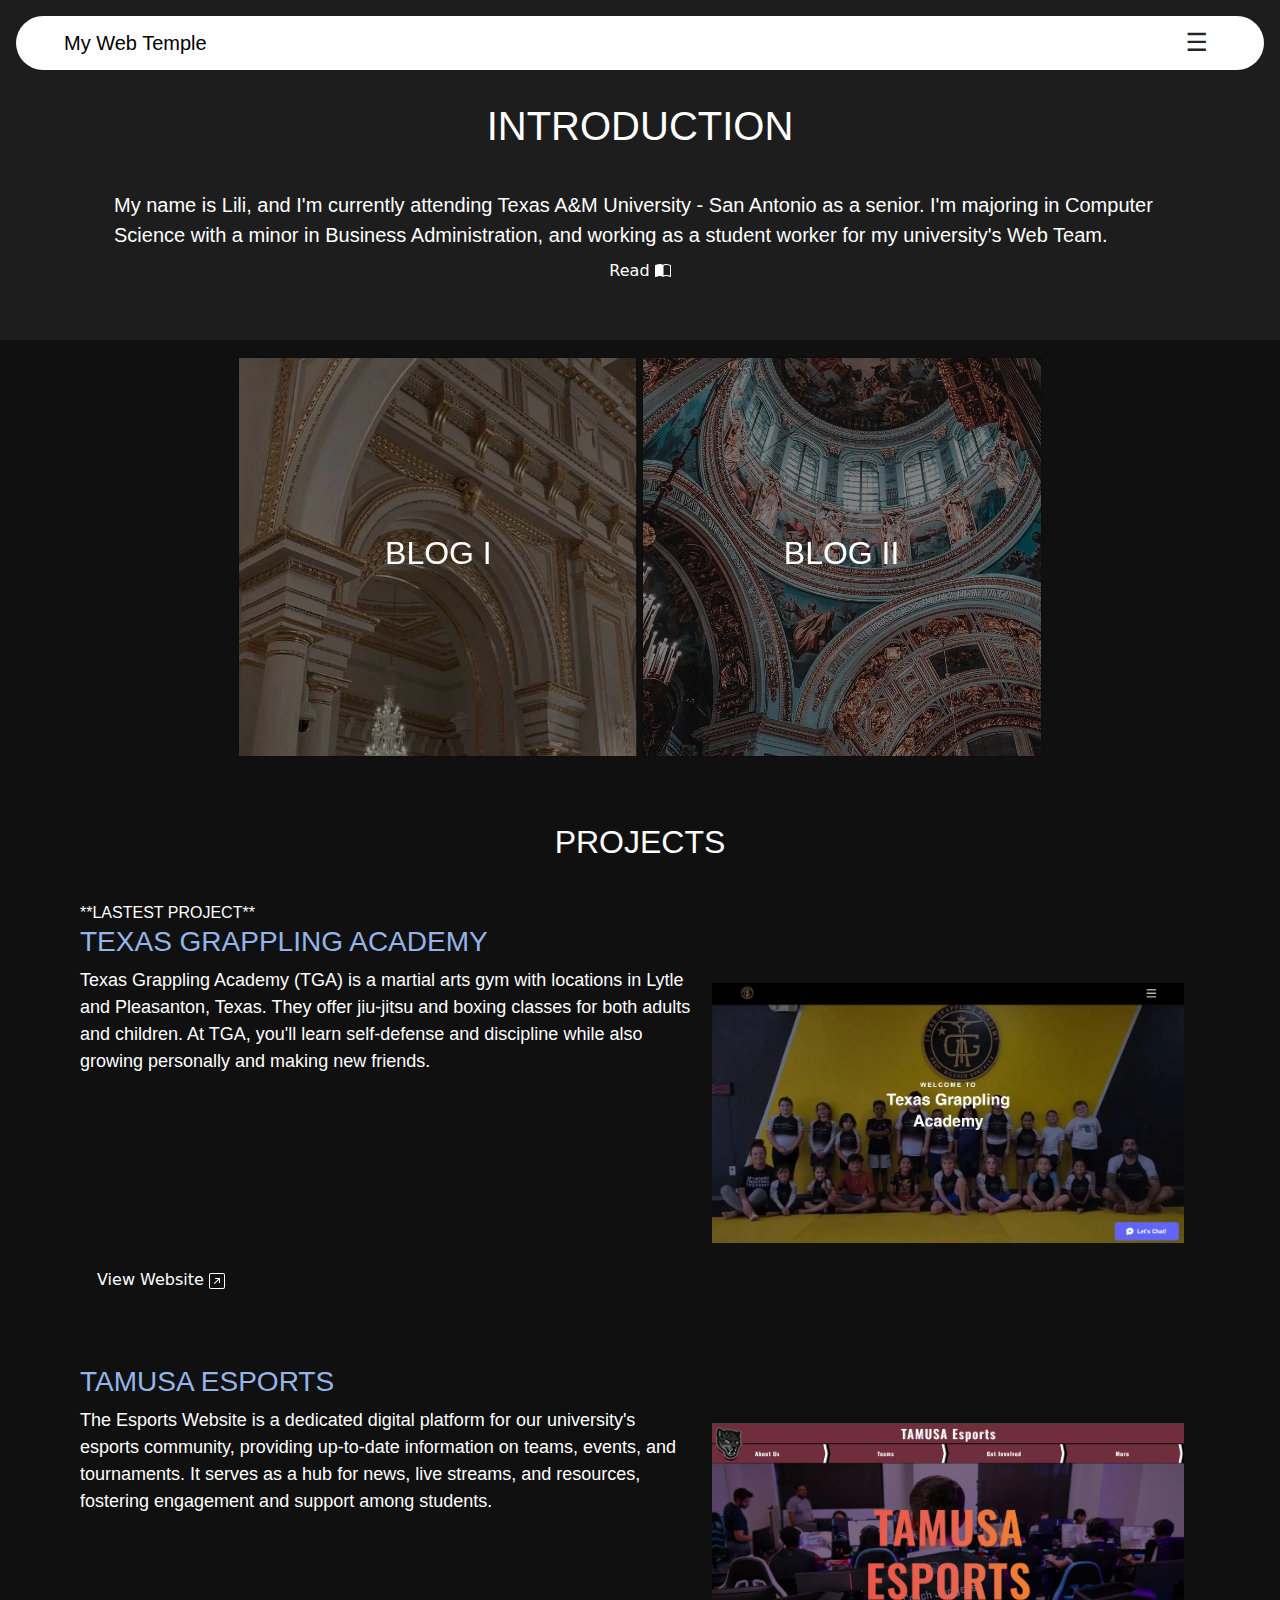
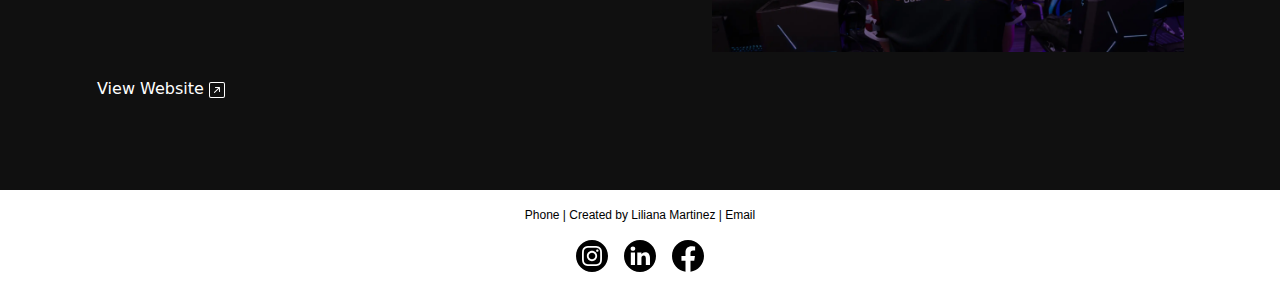
==== commit 735de977: "Merge pull request #122 from LiliMartinez23/lili-branch" ====
--- a/index.html
+++ b/index.html
@@ -10,7 +10,7 @@
 </head>
 <body>
     <!-- ----------------------------- -->
-            <!-- HEADER -->
+    <!--            HEADER             -->
     <!-- ----------------------------- -->
     <header>
         <div class="nav">
@@ -22,12 +22,13 @@
                 <a href="index.html">Home</a>
                 <a href="about.html">About</a>
                 <a href="blog-posts.html">Blog</a>
+                <a href="gallery/travel-gallery.html">Gallery</a>
                 <a href="https://docs.google.com/forms/d/e/1FAIpQLSdhPX6Dg9FpNwDkByCPZwPA1R-9OQRa6spCussmtVrqoY-s1A/viewform?usp=sharing">Contact</a>
             </div>
         </div>
 
         <!-- ----------------------------- -->
-                <!-- INTRODUCTION -->
+        <!--        INTRODUCTION           -->
         <!-- ----------------------------- -->
         <div class="container">
             <div class="text-container">
@@ -46,7 +47,7 @@
     </header>
 
     <!-- ----------------------- -->
-            <!-- CARDS -->
+    <!--          CARDS          -->
     <!-- ----------------------- -->
     <div class="card-container">
         <div class="card">
@@ -57,50 +58,26 @@
                 <h2>MY VEGETARIAN JOURNEY</h2>
                 <div class="card-body">
                     <p>A brief dive into how I changed my diet.</p>
-                    <button id="button"><a href="my-vegetarian-journey.html">View</a></button>
+                    <button id="button"><a href="/blogs/my-vegetarian-journey.html">View</a></button>
                 </div>
             </div>
         </div>
-        <!-- <div class="card">
+        <div class="card">
             <div class="card-front card-2">
                 <h2>BLOG II</h2>
             </div>
             <div class="card-back">
-                <h2>BACK SIDE</h2>
+                <h2>THE BEGINNING, MIDDLE, AND END</h2>
                 <div class="card-body">
-                    <p>Additional content on the back side of the card.</p>
-                    <button id="button">View</button>
+                    <p>Last Round Lili</p>
+                    <button id="button"><a href="/blogs/the-beginning-middle-end.html">View</a></button>
                 </div>
             </div>
         </div>
-        <div class="card">
-            <div class="card-front card-3">
-                <h2>BLOG III</h2>
-            </div>
-            <div class="card-back">
-                <h2>BACK SIDE</h2>
-                <div class="card-body">
-                    <p>Additional content on the back side of the card.</p>
-                    <button id="button">View</button>
-                </div>
-            </div>
-        </div>
-        <div class="card">
-            <div class="card-front card-4">
-                <h2>BLOG IV</h2>
-            </div>
-            <div class="card-back">
-                <h2>BACK SIDE</h2>
-                <div class="card-body">
-                    <p>Additional content on the back side of the card.</p>
-                <button id="button">View</button>
-                </div>
-            </div>
-        </div> -->
     </div>
 
     <!-- ----------------------------- -->
-            <!-- PROJECTS -->
+    <!--            PROJECTS           -->
     <!-- ----------------------------- -->
     <div class="con-two">
         <div class="txt">
@@ -109,14 +86,12 @@
                 <p>**LASTEST PROJECT**</p>
                 <h3>TEXAS GRAPPLING ACADEMY</h3>
                 <div class="project-container">
-                    <p>Welcome to Texas Grappling Academy, where we 
-                        empower both kids and adults through the art 
-                        of jiu-jitsu in a friendly, supportive environment. 
-                        With locations in Lytle and Pleasanton, our 
-                        expert instructors are dedicated to helping you 
-                        build confidence, discipline, and strength on 
-                        and off the mat. Join us today and discover the 
-                        transformative power of martial arts!
+                    <p>Texas Grappling Academy (TGA) is a martial arts 
+                        gym with locations in Lytle and Pleasanton, Texas. 
+                        They offer jiu-jitsu and boxing classes for both 
+                        adults and children. At TGA, you'll learn self-defense 
+                        and discipline while also growing personally and making 
+                        new friends.
                     </p>
                     <img class="project-img" src="/img/texas-grappling-academy.webp" alt="">
                 </div>
@@ -145,24 +120,8 @@
         </div>
     </div>
 
-        <!-- ----------------------------- -->
-                <!-- TRAVEL -->
-        <!-- ----------------------------- -->
-        <div class="travel-container">
-            <h2>TRAVEL</h2>
-            <div class="travel">
-                <p>I cannot express the beautiful places I've been to! I could not believe my eyes what the world 
-                    looks like at different times of the year. Traveling is an experience I think a lot of people need.
-                </p>
-                <a class="btn" href="/gallery/travel-gallery.html">Gallery <svg xmlns="http://www.w3.org/2000/svg" width="16" height="16" fill="currentColor" class="bi bi-images" viewBox="0 0 16 16">
-                <path d="M4.502 9a1.5 1.5 0 1 0 0-3 1.5 1.5 0 0 0 0 3"/>
-                <path d="M14.002 13a2 2 0 0 1-2 2h-10a2 2 0 0 1-2-2V5A2 2 0 0 1 2 3a2 2 0 0 1 2-2h10a2 2 0 0 1 2 2v8a2 2 0 0 1-1.998 2M14 2H4a1 1 0 0 0-1 1h9.002a2 2 0 0 1 2 2v7A1 1 0 0 0 15 11V3a1 1 0 0 0-1-1M2.002 4a1 1 0 0 0-1 1v8l2.646-2.354a.5.5 0 0 1 .63-.062l2.66 1.773 3.71-3.71a.5.5 0 0 1 .577-.094l1.777 1.947V5a1 1 0 0 0-1-1z"/>
-                </svg></a>
-            </div>
-        </div>
-
     <!-- ----------------------------- -->
-            <!-- FOOTER -->
+    <!--            FOOTER             -->
     <!-- ----------------------------- -->
     <footer>
         <div class="footer">
@@ -176,7 +135,7 @@
     </footer>
 
     <!-- ----------------------------- -->
-            <!-- JAVASCRIPT -->
+    <!--        JAVASCRIPT             -->
     <!-- ----------------------------- -->
     <script>
         // NAVBAR ICON FUNCTION
--- a/assets/app.css
+++ b/assets/app.css
@@ -4,15 +4,17 @@
     background-color: #000000ef;
 }
 
+a, p, h1, h2, h3, h4 {
+    font-family: 'Inter',sans-serif;
+}
+
 a {
     color: black;
     text-decoration: none;
-    font-family: 'Roboto', sans-serif;
 }
 
 p {
     color: white !important;
-    font-family: 'Inter', sans-serif;
     margin: 0;
 }
 
@@ -28,14 +30,12 @@
 
 h2 {
     color: white;
-    font-family: 'Inter', sans-serif;
 }
 
 h3 {
     color: #95B5EA;
-    font-family: 'Inter', sans-serif;
     margin: 0;
-    padding: 2rem 0 0.5rem 0;
+    padding: 0 0 0.5rem 0;
     text-align: start;
 }
 
@@ -119,14 +119,14 @@
 }
 
 .card-1 {
-    background-image: url('/img/BLD_2_Dark.webp');
+    background-image: url('/img/baroque-1.webp');
     background-position: center;
     background-repeat: no-repeat;
     background-size: cover;
 }
 
 .card-2 {
-    background-image: url('/img/BLD_3_Dark.webp');
+    background-image: url('/img/baroque-2.webp');
     background-position: center;
     background-repeat: no-repeat;
     background-size: cover;
